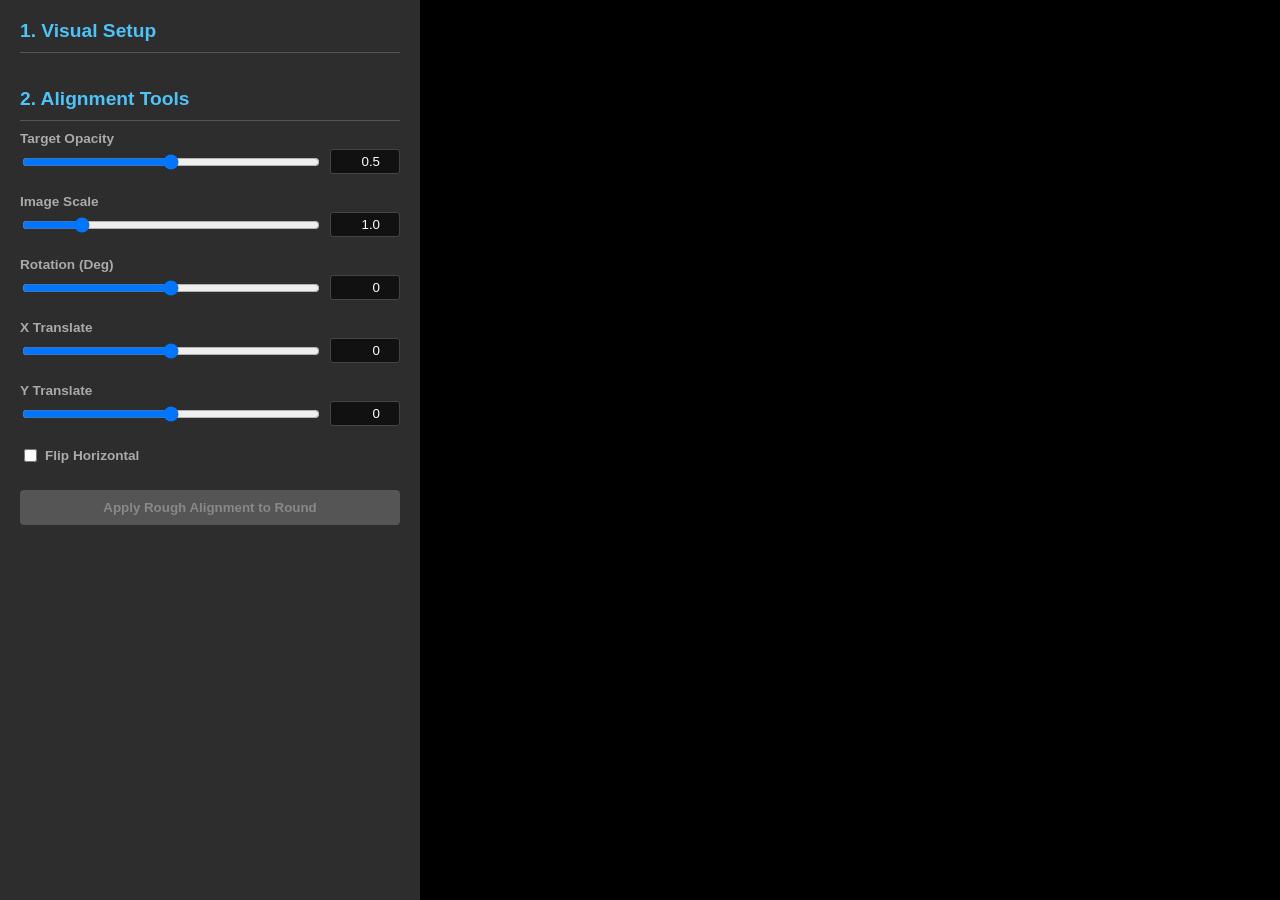
==== components/rough_aligner/index.html @ 31a7d4e3 "new repo" ====
<!DOCTYPE html>
<html lang="en">
<head>
    <meta charset="UTF-8">
    <title>RAM-FISH Fullstack Aligner</title>
    <style>
        body { margin: 0; padding: 0; display: flex; height: 100vh; font-family: sans-serif; background-color: #1e1e1e; color: #fff; overflow: hidden; }
        #controls { width: 380px; background-color: #2d2d2d; padding: 20px; box-shadow: 2px 0 5px rgba(0,0,0,0.5); overflow-y: auto; z-index: 10; display: flex; flex-direction: column; gap: 10px;}
        #viewport { flex-grow: 1; overflow: hidden; background-color: #000; position: relative; cursor: grab; display: flex; align-items: center; justify-content: center;}
        #viewport:active { cursor: grabbing; }
        
        #canvas-wrapper { position: relative; transform-origin: center center; }
        .img-layer { position: absolute; top: 0; left: 0; transform-origin: center center; width: 100%; height: 100%; pointer-events: none;}
        #ref-img { z-index: 1; }
        #target-img { z-index: 2; opacity: 0.5; }
        
        h2 { margin: 0; border-bottom: 1px solid #555; padding-bottom: 10px; color: #4fc3f7; font-size: 1.2rem;}
        label { display: block; margin-bottom: 3px; font-size: 0.85rem; color: #aaa; font-weight: bold;}
        input[type="text"] { width: 100%; padding: 7px; background: #111; color: white; border: 1px solid #444; box-sizing: border-box; margin-bottom: 5px; border-radius: 3px; font-size: 0.8rem;}
        
        .input-group { display: flex; gap: 5px; margin-bottom: 10px;}
        .input-group button { width: auto; padding: 7px 10px; flex-shrink: 0;}
        
        .slider-container { display: flex; align-items: center; justify-content: space-between; margin-bottom: 10px;}
        input[type="range"] { flex-grow: 1; margin-right: 10px; }
        .num-input { width: 60px; text-align: right; background: #111; color: white; border: 1px solid #444; padding: 4px; border-radius: 3px;}
        
        button { width: 100%; padding: 10px; background-color: #4CAF50; color: white; border: none; cursor: pointer; font-weight: bold; border-radius: 4px; transition: 0.2s;}
        button:hover { background-color: #45a049; }
        button:disabled { background-color: #555; cursor: not-allowed; color: #888;}
        .btn-blue { background-color: #2196F3; }
        .btn-blue:hover { background-color: #1976D2; }
        .btn-gray { background-color: #666; }
        .btn-gray:hover { background-color: #555; }
        
        #status-box { padding: 10px; background: #111; border: 1px solid #444; font-family: monospace; font-size: 0.8rem; display: none; margin-top: 10px;}
        .loader { display: none; text-align: center; font-size: 0.9rem; color: #4fc3f7; margin-top: 5px;}
    </style>
</head>
<body>

    <div id="controls">
        <h2>1. Visual Setup</h2>
        <div id="round-info" style="font-size:0.85rem; color:#ddd; line-height:1.5;"></div>

        <h2 style="margin-top:15px;">2. Alignment Tools</h2>
        <div><label>Target Opacity</label><div class="slider-container"><input type="range" id="opacity" min="0" max="1" step="0.05" value="0.5"><input type="number" id="op-num" class="num-input" value="0.5" step="0.05"></div></div>
        <div><label>Image Scale</label><div class="slider-container"><input type="range" id="img-scale" min="0.1" max="5.0" step="0.01" value="1.0"><input type="number" id="scale-num" class="num-input" value="1.0" step="0.01"></div></div>
        <div><label>Rotation (Deg)</label><div class="slider-container"><input type="range" id="rotation" min="-180" max="180" step="0.05" value="0"><input type="number" id="rot-num" class="num-input" value="0" step="0.05"></div></div>
        <div><label>X Translate</label><div class="slider-container"><input type="range" id="x-trans" min="-1000" max="1000" step="0.5" value="0"><input type="number" id="x-num" class="num-input" value="0" step="0.5"></div></div>
        <div><label>Y Translate</label><div class="slider-container"><input type="range" id="y-trans" min="-1000" max="1000" step="0.5" value="0"><input type="number" id="y-num" class="num-input" value="0" step="0.5"></div></div>
        <div style="display:flex; align-items:center; margin-bottom: 15px;"><input type="checkbox" id="flip-h" style="margin-right:8px;"><label for="flip-h" style="margin:0;">Flip Horizontal</label></div>

        <button id="process-btn" disabled>Apply Rough Alignment to Round</button>
        <div id="status-box"></div>
    </div>

    <div id="viewport">
        <div id="canvas-wrapper">
            <img id="ref-img" class="img-layer">
            <img id="target-img" class="img-layer">
        </div>
    </div>

    <script>
        let currentScaleRatio = 1.0;
        let currentToken = null;
        let pendingNonce = null;

        // --- Streamlit component messaging ---
        function toStreamlit(type, data) {
            window.parent.postMessage(Object.assign({isStreamlitMessage: true, type: type}, data), "*");
        }
        function setFrameHeight(h) { toStreamlit("streamlit:setFrameHeight", {height: h}); }

        function setTools(p) {
            const pairs = [['img-scale','scale-num', p.img_scale], ['rotation','rot-num', p.rotation],
                           ['x-trans','x-num', p.tx], ['y-trans','y-num', p.ty]];
            pairs.forEach(([r, n, val]) => { document.getElementById(r).value = val; document.getElementById(n).value = val; });
            document.getElementById('flip-h').checked = !!p.flip;
            updateAlign();
        }

        // Fit the loaded images inside the viewport (mouse wheel zoom and drag pan work as before).
        function fitToViewport(prevW, prevH) {
            const vp = document.getElementById('viewport');
            scale = Math.min(vp.clientWidth / prevW, vp.clientHeight / prevH) * 0.95;
            panX = 0; panY = 0;
            updateViewport();
        }

        // --- Load images sent by Studio ---
        window.addEventListener("message", (event) => {
            if (event.data.type !== "streamlit:render") return;
            const a = event.data.args;
            document.body.style.height = a.height + "px";
            setFrameHeight(a.height);
            document.getElementById('round-info').innerHTML = a.info;

            if (a.token !== currentToken) {
                currentToken = a.token;
                const wrapper = document.getElementById('canvas-wrapper');
                wrapper.style.width = a.target.prev_w + 'px';
                wrapper.style.height = a.target.prev_h + 'px';
                document.getElementById('ref-img').src = a.ref.src;
                document.getElementById('target-img').src = a.target.src;

                // Critical Math: Store the ratio of Native / UI pixels
                currentScaleRatio = a.target.orig_w / a.target.prev_w;
                setTools(a.initial);
                fitToViewport(a.target.prev_w, a.target.prev_h);
                document.getElementById('process-btn').disabled = false;
            }

            const btn = document.getElementById('process-btn');
            const status = document.getElementById('status-box');
            if (a.status && a.status.nonce === pendingNonce) {
                status.style.display = 'block';
                status.style.color = a.status.ok ? '#4CAF50' : '#ff5252';
                status.innerText = a.status.message;
                btn.disabled = false;
                btn.innerText = "Apply Rough Alignment to Round";
                pendingNonce = null;
            }
        });

        // --- UI Sync & Transforms ---
        function syncInputs(rangeId, numId) {
            const r = document.getElementById(rangeId), n = document.getElementById(numId);
            r.addEventListener('input', () => { n.value = r.value; updateAlign(); });
            n.addEventListener('input', () => { r.value = n.value; updateAlign(); });
        }
        syncInputs('opacity', 'op-num');
        syncInputs('rotation', 'rot-num');
        syncInputs('x-trans', 'x-num');
        syncInputs('y-trans', 'y-num');
        syncInputs('img-scale', 'scale-num');
        document.getElementById('flip-h').addEventListener('change', updateAlign);

        function updateAlign() {
            const op = document.getElementById('opacity').value;
            const rot = document.getElementById('rotation').value;
            const x = document.getElementById('x-trans').value;
            const y = document.getElementById('y-trans').value;
            const imgScale = document.getElementById('img-scale').value;
            const flip = document.getElementById('flip-h').checked ? -1 : 1;

            const target = document.getElementById('target-img');
            target.style.opacity = op;
            // Apply flip and scale simultaneously to avoid overwriting properties
            target.style.transform = `translate(${x}px, ${y}px) rotate(${rot}deg) scale(${flip * imgScale}, ${imgScale})`;
        }

        // --- Viewport Panning/Zooming ---
        let scale = 1, panX = 0, panY = 0, dragging = false, sx, sy;
        const v = document.getElementById('viewport'), w = document.getElementById('canvas-wrapper');
        function updateViewport() { w.style.transform = `translate(${panX}px, ${panY}px) scale(${scale})`; }
        
        v.addEventListener('wheel', e => { e.preventDefault(); scale += e.deltaY * -0.001; scale = Math.max(0.1, scale); updateViewport(); });
        v.addEventListener('mousedown', e => { if(e.target.tagName !== 'INPUT' && e.target.tagName !== 'BUTTON') { dragging=true; sx=e.clientX-panX; sy=e.clientY-panY; }});
        v.addEventListener('mousemove', e => { if(dragging){ e.preventDefault(); panX=e.clientX-sx; panY=e.clientY-sy; updateViewport(); }});
        window.addEventListener('mouseup', () => dragging=false);

        // --- Batch Process Round ---
        document.getElementById('process-btn').addEventListener('click', () => {
            const btn = document.getElementById('process-btn');
            const status = document.getElementById('status-box');

            btn.disabled = true;
            btn.innerText = "Processing Round...";
            status.style.display = 'block';
            status.style.color = '#fff';
            status.innerText = "Aligning all images in round...";

            pendingNonce = Date.now();
            const payload = {
                nonce: pendingNonce,
                scale_ratio: currentScaleRatio,
                tx: document.getElementById('x-trans').value,
                ty: document.getElementById('y-trans').value,
                rotation: document.getElementById('rotation').value,
                img_scale: document.getElementById('img-scale').value,
                flip: document.getElementById('flip-h').checked
            };
            toStreamlit("streamlit:setComponentValue", {value: payload, dataType: "json"});
        });

        toStreamlit("streamlit:componentReady", {apiVersion: 1});
    </script>
</body>
</html>
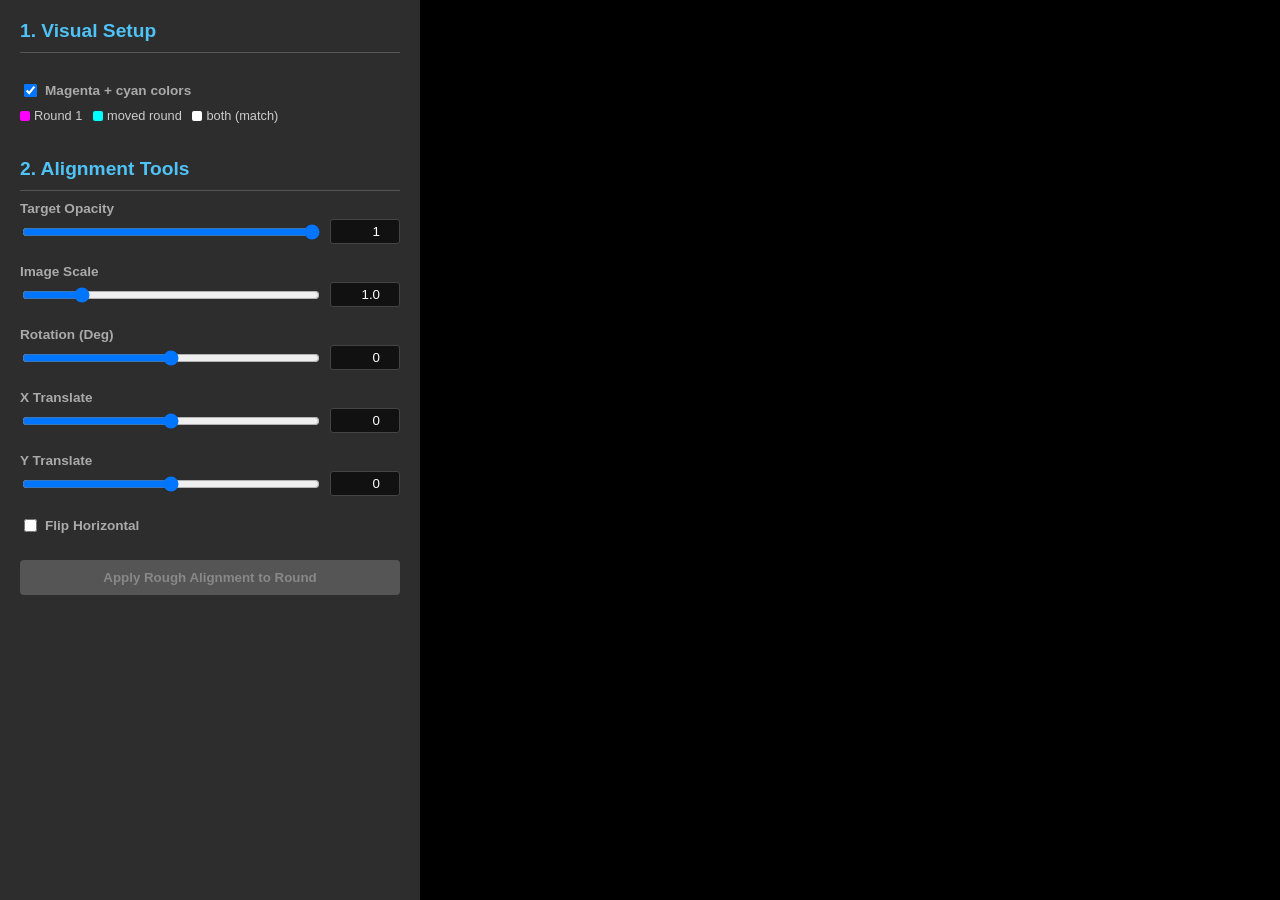
==== commit a71ac08b: "update" ====
--- a/components/rough_aligner/index.html
+++ b/components/rough_aligner/index.html
@@ -10,10 +10,15 @@
         #viewport { flex-grow: 1; overflow: hidden; background-color: #000; position: relative; cursor: grab; display: flex; align-items: center; justify-content: center;}
         #viewport:active { cursor: grabbing; }
         
-        #canvas-wrapper { position: relative; transform-origin: center center; }
+        #canvas-wrapper { position: relative; transform-origin: center center; isolation: isolate; background: #000; }
         .img-layer { position: absolute; top: 0; left: 0; transform-origin: center center; width: 100%; height: 100%; pointer-events: none;}
         #ref-img { z-index: 1; }
         #target-img { z-index: 2; opacity: 0.5; }
+        /* color mode: Round 1 magenta, moved round cyan, added up so matching tissue turns white */
+        body.colors #ref-img { filter: url(#to-magenta); }
+        body.colors #target-img { filter: url(#to-cyan); mix-blend-mode: lighten; }
+        .legend { font-size: 0.8rem; color: #ccc; margin: -4px 0 8px 0; line-height: 1.5; }
+        .sw { display: inline-block; width: 10px; height: 10px; border-radius: 2px; margin-right: 4px; vertical-align: -1px; }
         
         h2 { margin: 0; border-bottom: 1px solid #555; padding-bottom: 10px; color: #4fc3f7; font-size: 1.2rem;}
         label { display: block; margin-bottom: 3px; font-size: 0.85rem; color: #aaa; font-weight: bold;}
@@ -44,6 +49,9 @@
         <h2>1. Visual Setup</h2>
         <div id="round-info" style="font-size:0.85rem; color:#ddd; line-height:1.5;"></div>
 
+        <div style="display:flex; align-items:center; margin-top: 8px;"><input type="checkbox" id="colors" checked style="margin-right:8px;"><label for="colors" style="margin:0;">Magenta + cyan colors</label></div>
+        <div class="legend" id="color-legend"><span class="sw" style="background:#ff00ff"></span>Round 1 &nbsp; <span class="sw" style="background:#00ffff"></span>moved round &nbsp; <span class="sw" style="background:#fff"></span>both (match)</div>
+
         <h2 style="margin-top:15px;">2. Alignment Tools</h2>
         <div><label>Target Opacity</label><div class="slider-container"><input type="range" id="opacity" min="0" max="1" step="0.05" value="0.5"><input type="number" id="op-num" class="num-input" value="0.5" step="0.05"></div></div>
         <div><label>Image Scale</label><div class="slider-container"><input type="range" id="img-scale" min="0.1" max="5.0" step="0.01" value="1.0"><input type="number" id="scale-num" class="num-input" value="1.0" step="0.01"></div></div>
@@ -55,6 +63,11 @@
         <button id="process-btn" disabled>Apply Rough Alignment to Round</button>
         <div id="status-box"></div>
     </div>
+
+    <svg width="0" height="0" style="position:absolute">
+        <filter id="to-magenta" color-interpolation-filters="sRGB"><feColorMatrix type="matrix" values="0.3 0.59 0.11 0 0  0 0 0 0 0  0.3 0.59 0.11 0 0  0 0 0 1 0"/></filter>
+        <filter id="to-cyan" color-interpolation-filters="sRGB"><feColorMatrix type="matrix" values="0 0 0 0 0  0.3 0.59 0.11 0 0  0.3 0.59 0.11 0 0  0 0 0 1 0"/></filter>
+    </svg>
 
     <div id="viewport">
         <div id="canvas-wrapper">
@@ -137,6 +150,20 @@
         syncInputs('y-trans', 'y-num');
         syncInputs('img-scale', 'scale-num');
         document.getElementById('flip-h').addEventListener('change', updateAlign);
+
+        // Colors on: both pictures fully shown and added up (opacity 1); off: gray, the top one half see-through.
+        function setColors(on, setOpacity) {
+            document.body.classList.toggle('colors', on);
+            document.getElementById('color-legend').style.display = on ? 'block' : 'none';
+            if (setOpacity) {
+                const v = on ? 1.0 : 0.5;
+                document.getElementById('opacity').value = v;
+                document.getElementById('op-num').value = v;
+                updateAlign();
+            }
+        }
+        document.getElementById('colors').addEventListener('change', e => setColors(e.target.checked, true));
+        setColors(true, true);
 
         function updateAlign() {
             const op = document.getElementById('opacity').value;
